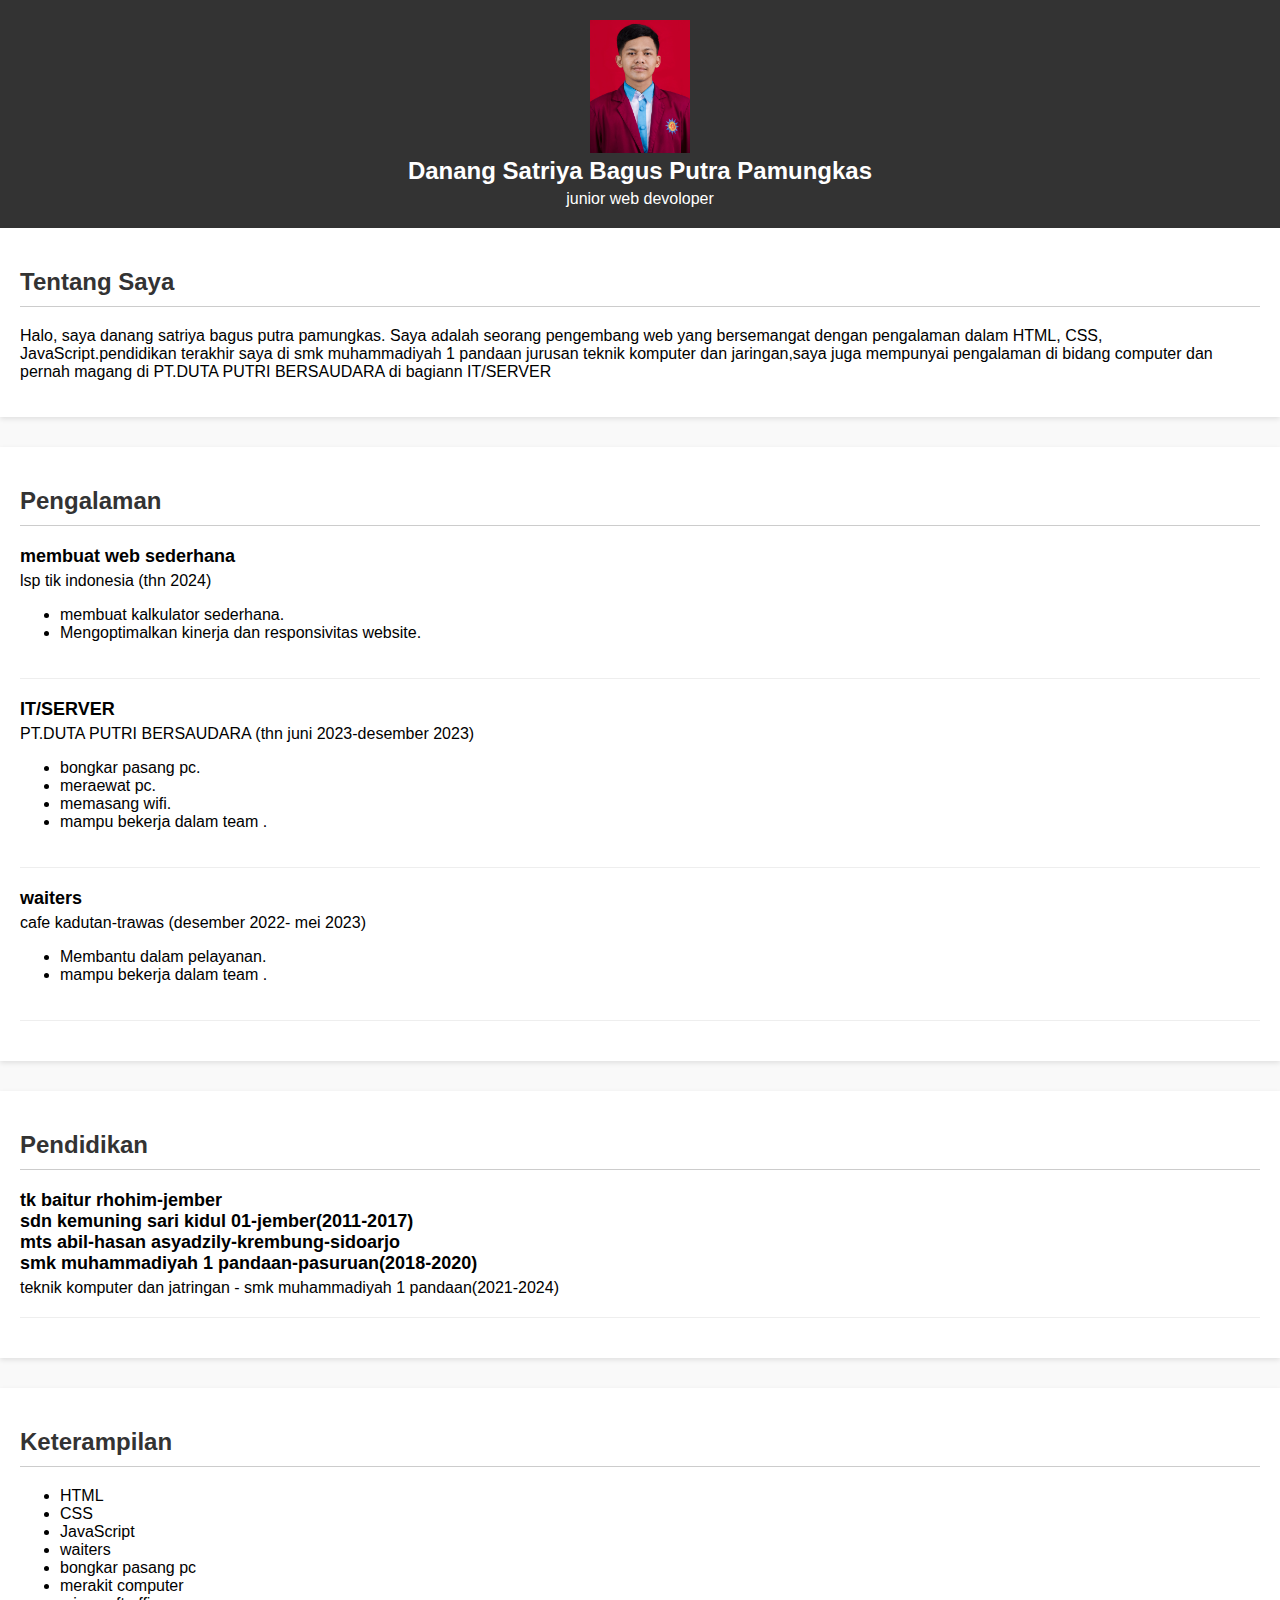
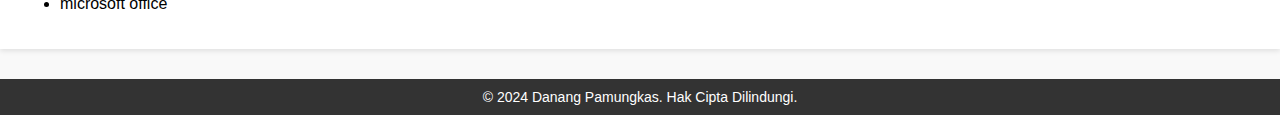
==== index.html @ 17d7dc29 "Add files via upload" ====
<!DOCTYPE html>
<html lang="id">
  <head>
    <meta charset="UTF-8" />
    <meta name="viewport" content="width=device-width, initial-scale=1.0" />
    <title>Curriculum Vitae</title>
    <link rel="stylesheet" href="danang.css" />
  </head>
  <body>
    <header>
      <img src="d.jpeg" alt="Logo Perusahaan" />
      <h1>Danang Satriya Bagus Putra Pamungkas</h1>
      <p>junior web devoloper</p>
    </header>

    <section id="about">
      <h2>Tentang Saya</h2>
      <p>
        Halo, saya danang satriya bagus putra pamungkas. Saya adalah seorang pengembang web yang bersemangat dengan pengalaman dalam HTML, CSS, JavaScript.pendidikan terakhir saya di smk muhammadiyah 1 pandaan jurusan teknik komputer
        dan jaringan,saya juga mempunyai pengalaman di bidang computer dan pernah magang di PT.DUTA PUTRI BERSAUDARA di bagiann IT/SERVER
      </p>
    </section>

    <section id="experience">
      <h2>Pengalaman</h2>
      <div class="experience-item">
        <h3>membuat web sederhana</h3>
        <p>lsp tik indonesia (thn 2024)</p>
        <ul>
          <li>membuat kalkulator sederhana.</li>
          <li>Mengoptimalkan kinerja dan responsivitas website.</li>
        </ul>
      </div>
      <div class="experience-item">
        <h3>IT/SERVER</h3>
        <p>PT.DUTA PUTRI BERSAUDARA (thn juni 2023-desember 2023)</p>
        <ul>
          <li>bongkar pasang pc.</li>
          <li>meraewat pc.</li>
          <li>memasang wifi.</li>
          <li>mampu bekerja dalam team .</li>
        </ul>
      </div>
      <div class="experience-item">
        <h3>waiters</h3>
        <p>cafe kadutan-trawas (desember 2022- mei 2023)</p>
        <ul>
          <li>Membantu dalam pelayanan.</li>
          <li>mampu bekerja dalam team .</li>
        </ul>
      </div>
    </section>

    <section id="education">
      <h2>Pendidikan</h2>
      <div class="education-item">
        <h3>tk baitur rhohim-jember</h3>
        <h3>sdn kemuning sari kidul 01-jember(2011-2017)</h3>
        <h3>mts abil-hasan asyadzily-krembung-sidoarjo</h3>
        <h3>smk muhammadiyah 1 pandaan-pasuruan(2018-2020)</h3>
        <p>teknik komputer dan jatringan - smk muhammadiyah 1 pandaan(2021-2024)</p>
      </div>
    </section>

    <section id="skills">
      <h2>Keterampilan</h2>
      <ul>
        <li>HTML</li>
        <li>CSS</li>
        <li>JavaScript</li>
        <li>waiters</li>
        <li>bongkar pasang pc</li>
        <li>merakit computer</li>
        <li>microsoft office</li>
      </ul>
    </section>

    <footer>
      <p>&copy; 2024 Danang Pamungkas. Hak Cipta Dilindungi.</p>
    </footer>
  </body>
</html>
---- danang.css ----
body {
  font-family: Arial, sans-serif;
  margin: 0;
  padding: 0;
  background-color: #f9f9f9;
}

header {
  background-color: #333;
  color: #fff;
  text-align: center;
  padding: 20px;
  transition: all 0.3s ease;
}

header img {
  width: 100px; /* Sesuaikan lebar gambar sesuai kebutuhan */
  height: auto;
  transition: all 0.3s ease;
}

header h1 {
  margin: 0;
  font-size: 24px;
  transition: all 0.3s ease;
}

header p {
  margin: 5px 0 0;
  font-size: 16px;
  transition: all 0.3s ease;
}

section {
  margin-bottom: 30px;
  padding: 20px;
  background-color: #fff;
  box-shadow: 0 2px 5px rgba(0, 0, 0, 0.1);
  transition: all 0.3s ease;
}

section h2 {
  color: #333;
  border-bottom: 1px solid #ccc;
  padding-bottom: 10px;
  margin-bottom: 20px;
  transition: all 0.3s ease;
}

.experience-item,
.education-item {
  border-bottom: 1px solid #eee;
  padding-bottom: 20px;
  margin-bottom: 20px;
  transition: all 0.3s ease;
}

.experience-item h3,
.education-item h3 {
  margin: 0;
  font-size: 18px;
  transition: all 0.3s ease;
}

.experience-item p,
.education-item p {
  margin: 5px 0 0;
  font-size: 16px;
  transition: all 0.3s ease;
}

footer {
  background-color: #333;
  color: #fff;
  text-align: center;
  padding: 10px 0;
  transition: all 0.3s ease;
}

footer p {
  margin: 0;
  font-size: 14px;
  transition: all 0.3s ease;
}
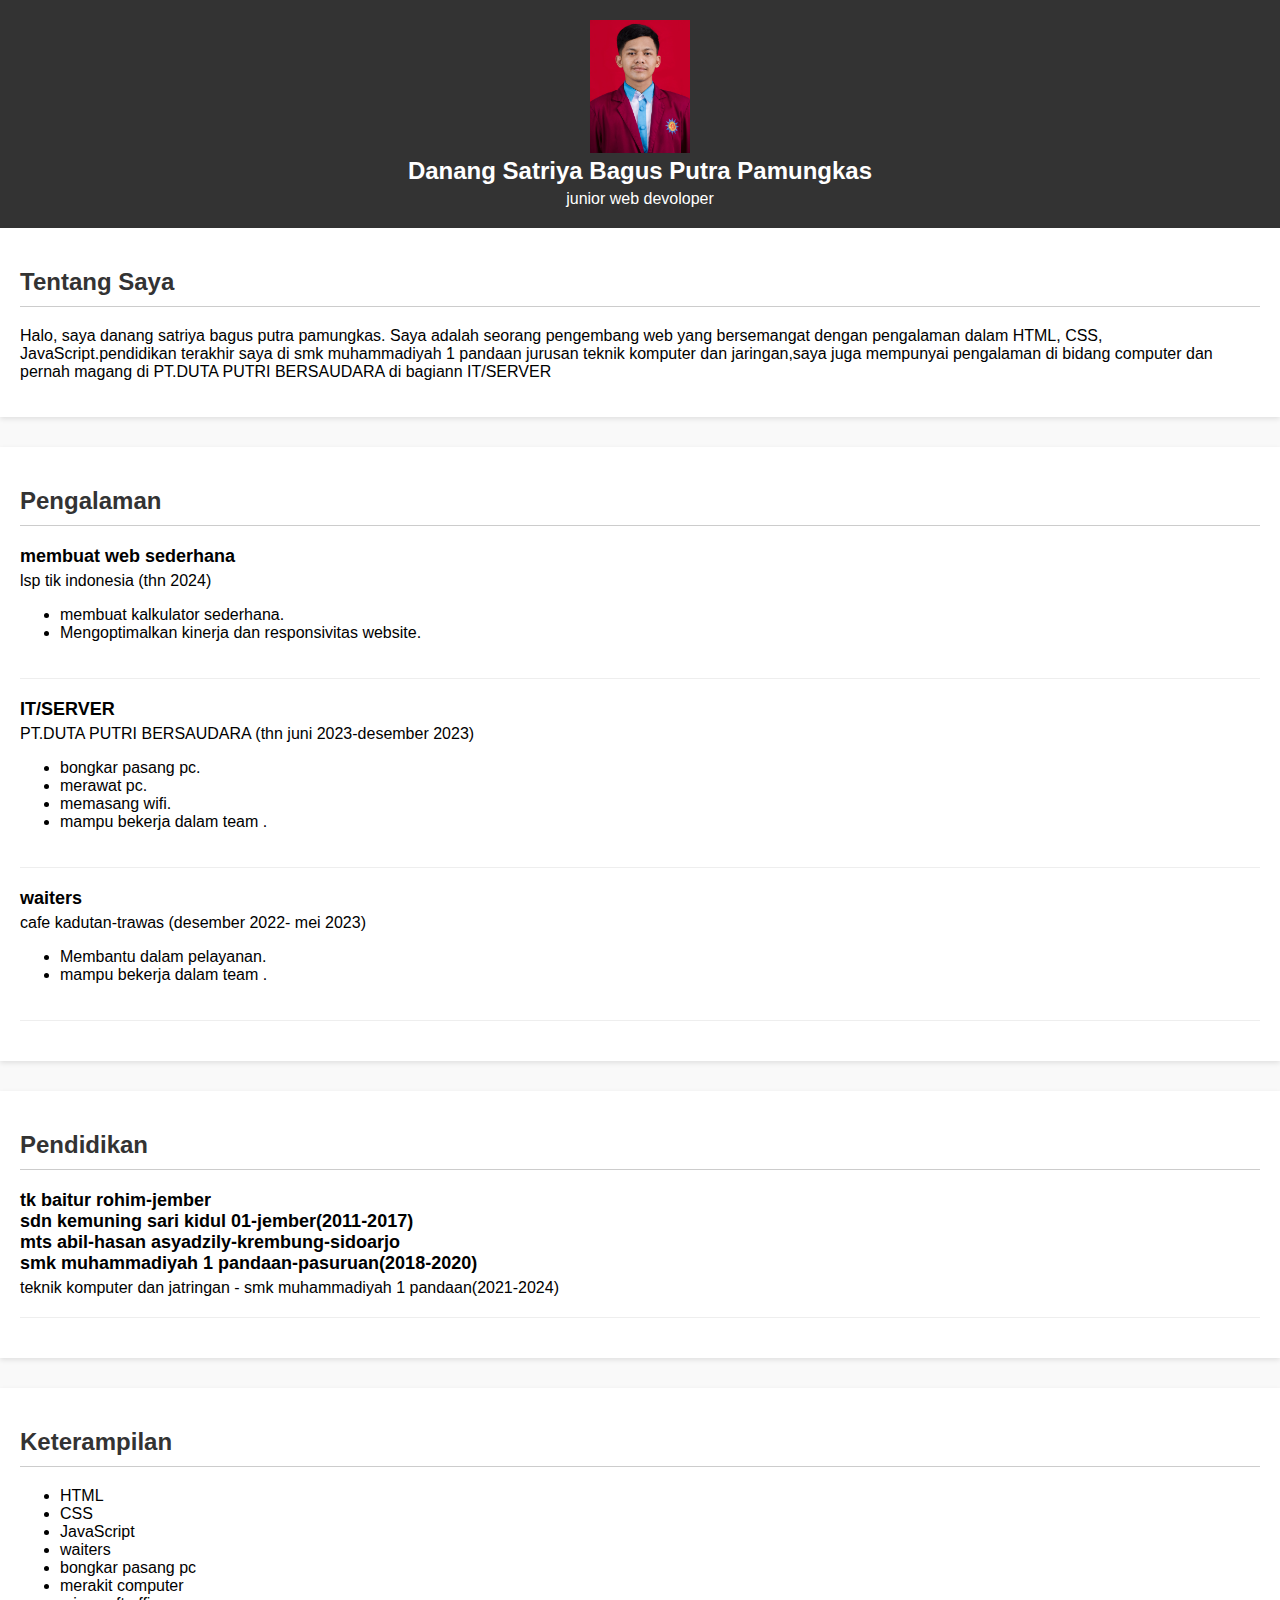
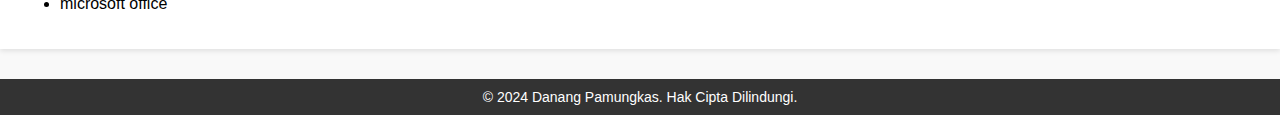
==== commit 915c9c6b: "Update index.html" ====
--- a/index.html
+++ b/index.html
@@ -36,7 +36,7 @@
         <p>PT.DUTA PUTRI BERSAUDARA (thn juni 2023-desember 2023)</p>
         <ul>
           <li>bongkar pasang pc.</li>
-          <li>meraewat pc.</li>
+          <li>merawat pc.</li>
           <li>memasang wifi.</li>
           <li>mampu bekerja dalam team .</li>
         </ul>
@@ -54,7 +54,7 @@
     <section id="education">
       <h2>Pendidikan</h2>
       <div class="education-item">
-        <h3>tk baitur rhohim-jember</h3>
+        <h3>tk baitur rohim-jember</h3>
         <h3>sdn kemuning sari kidul 01-jember(2011-2017)</h3>
         <h3>mts abil-hasan asyadzily-krembung-sidoarjo</h3>
         <h3>smk muhammadiyah 1 pandaan-pasuruan(2018-2020)</h3>
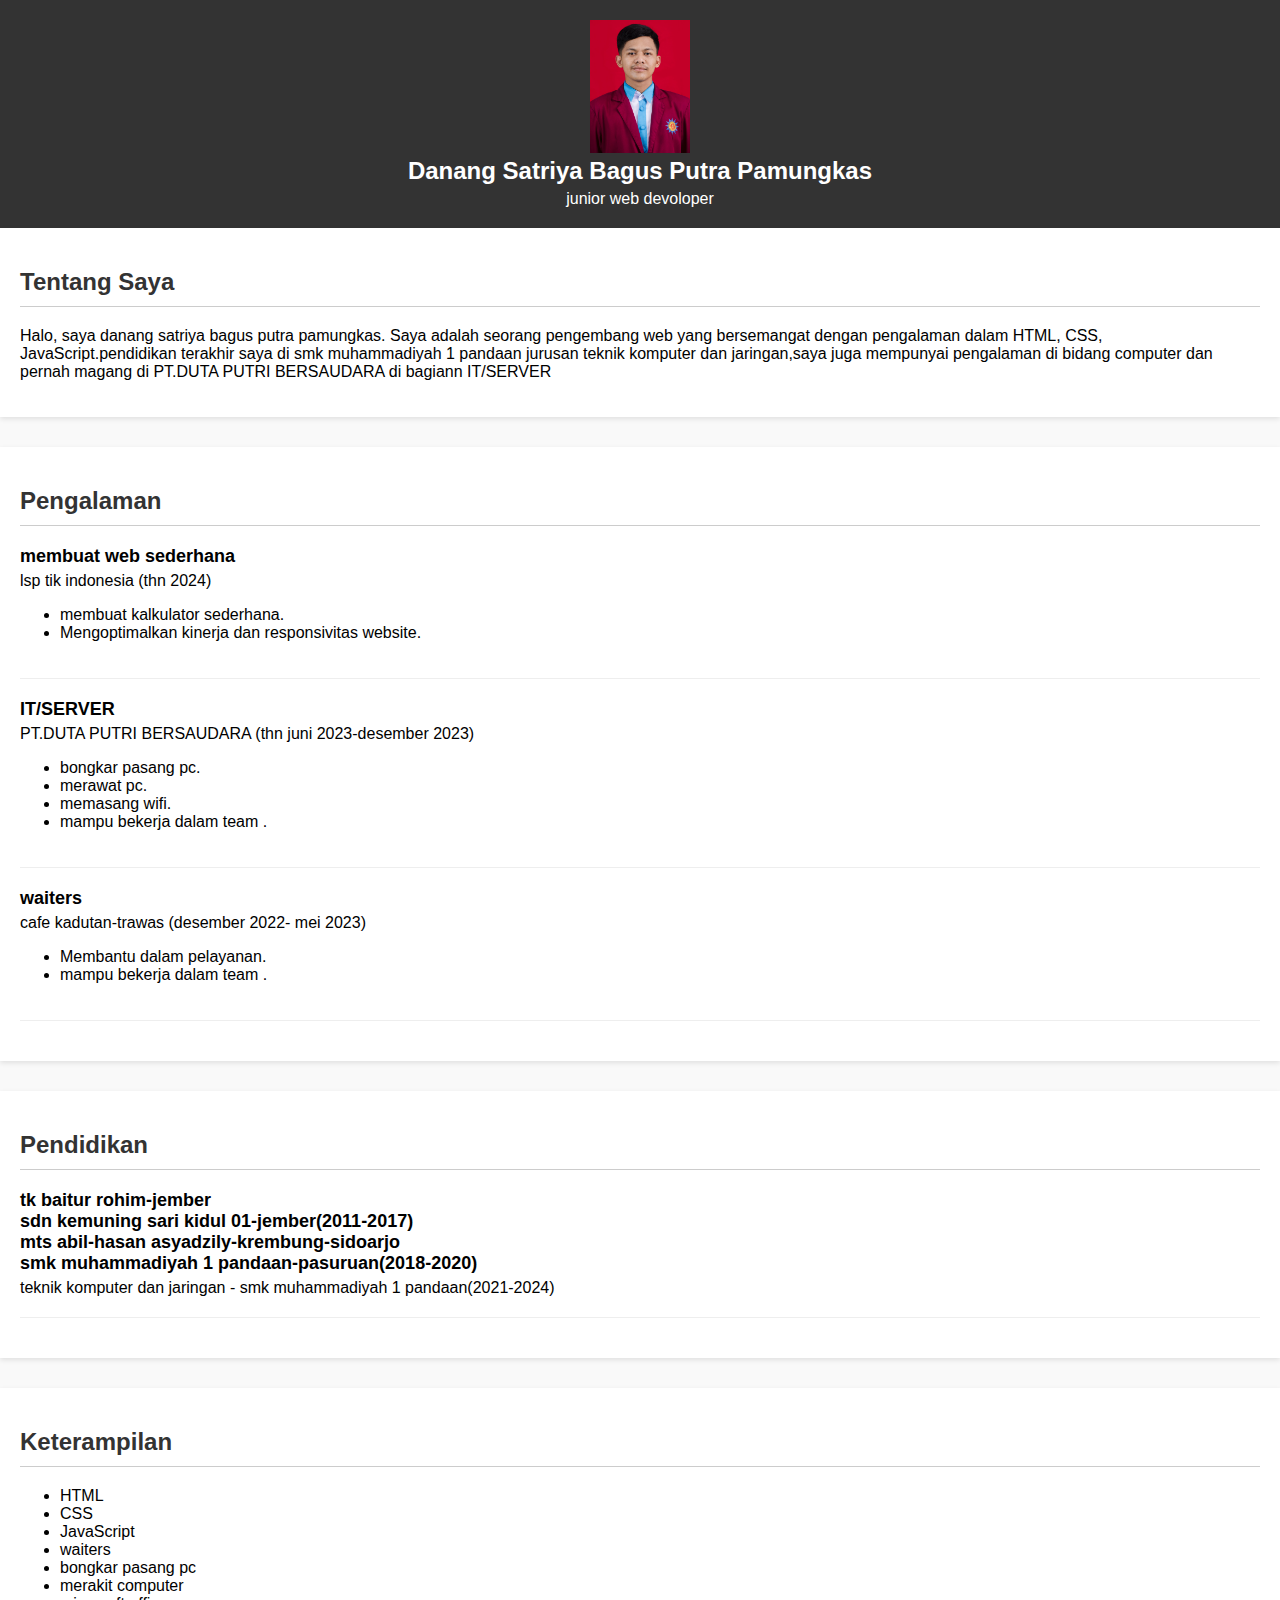
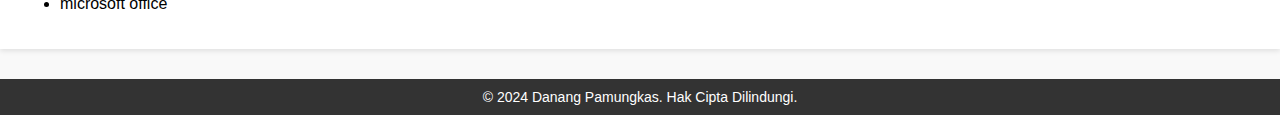
==== commit 4cbb6b90: "Update index.html" ====
--- a/index.html
+++ b/index.html
@@ -58,7 +58,7 @@
         <h3>sdn kemuning sari kidul 01-jember(2011-2017)</h3>
         <h3>mts abil-hasan asyadzily-krembung-sidoarjo</h3>
         <h3>smk muhammadiyah 1 pandaan-pasuruan(2018-2020)</h3>
-        <p>teknik komputer dan jatringan - smk muhammadiyah 1 pandaan(2021-2024)</p>
+        <p>teknik komputer dan jaringan - smk muhammadiyah 1 pandaan(2021-2024)</p>
       </div>
     </section>
 
